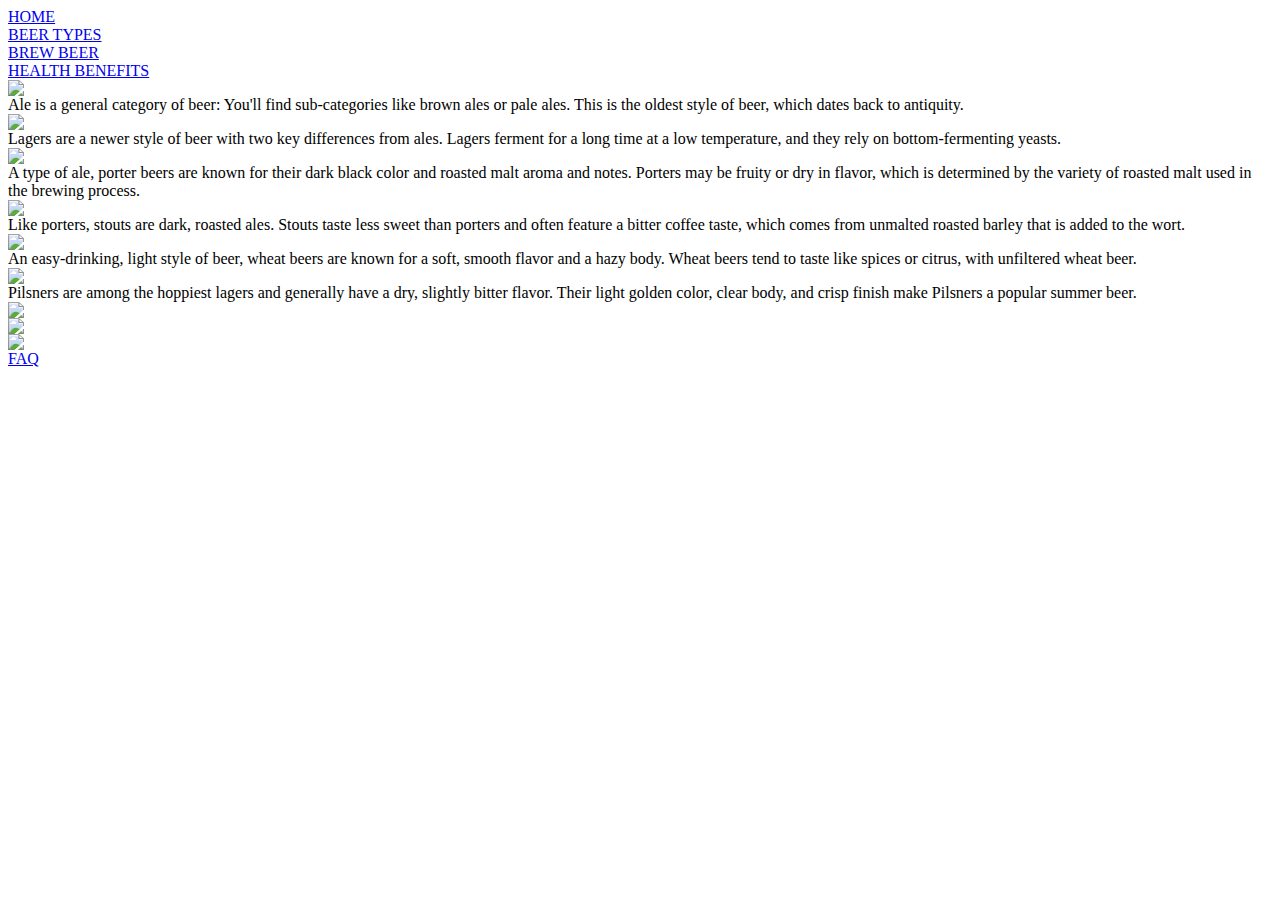
==== beer_types.html @ f66f1f2f "page2" ====
<html>

<head>
    <meta name="viewport" content="width=device-width, initial-scale=1, shrink-to-fit=no">
    <link rel="stylesheet" type="text/css" href="style.css">
    <link href="https://fonts.googleapis.com/css2?family=Open+Sans:ital,wght@0,300;1,800&display=swap" rel="stylesheet">
  
</head>


<body>
<div id="div">
    <div id="div1">
        <div><a href="index.html">HOME</a></div>
        <div class="bold"><a href="beer_types.html">BEER TYPES</a></div>
        <div><a href="brew_beer.html">BREW BEER</a></div>
        <div><a href="health.html">HEALTH BENEFITS</a></div>
    </div>



    <div id="grid1">
        <div id="b1">
            <div><img src="C:\Users\user\projects\masai\sprint-1\resources\ale.jpg" /></div>
            <div>Ale is a general category of beer: You'll find sub-categories like brown ales or pale ales. This is the
                oldest style of beer, which dates back to antiquity. </div>
        </div>
        <div id="b2">
            <div><img src="C:\Users\user\projects\masai\sprint-1\resources\lager.jpg" /></div>
            <div>Lagers are a newer style of beer with two key differences from ales. Lagers ferment for a long time at
                a low temperature, and they rely on bottom-fermenting yeasts. </div>
        </div>
        <div id="b3">
            <div><img src="C:\Users\user\projects\masai\sprint-1\resources\porter.jpg" /></div>
            <div>A type of ale, porter beers are known for their dark black color and roasted malt aroma and notes.
                Porters may be fruity or dry in flavor, which is determined by the variety of roasted malt used in the
                brewing process. </div>
        </div>
        <div id="b4">
            <div><img src="C:\Users\user\projects\masai\sprint-1\resources\stout.jpg" /></div>
            <div>Like porters, stouts are dark, roasted ales. Stouts taste less sweet than porters and often feature a
                bitter coffee taste, which comes from unmalted roasted barley that is added to the wort.
            </div>
        </div>
        <div id="b5">
            <div><img src="C:\Users\user\projects\masai\sprint-1\resources\wheat.jpg" /></div>
            <div>An easy-drinking, light style of beer, wheat beers are known for a soft, smooth flavor and a hazy body.
                Wheat beers tend to taste like spices or citrus, with unfiltered wheat beer. 
            </div>
        </div>
        <div id="b6">
            <div><img src="C:\Users\user\projects\masai\sprint-1\resources\pilsner.jpg" /></div>
            <div>Pilsners are among the hoppiest lagers and generally have a dry, slightly bitter flavor. Their
                light golden color, clear body, and crisp finish make Pilsners a popular summer beer. </div>
        </div>



    </div>
    <div id="div4">
     
         <div><img src="C:\Users\user\projects\masai\sprint-1\resources\icon1.jpg"/></div>
         <div><img src="C:\Users\user\projects\masai\sprint-1\resources\icon2.jpg"/></div>
         <div><img src="C:\Users\user\projects\masai\sprint-1\resources\icon3.jpg"/></div>   <div><a href="faq.html">FAQ</a></div>
        
        
        
        
        
       
    </div>




</div>
</body>

</html>

</html>
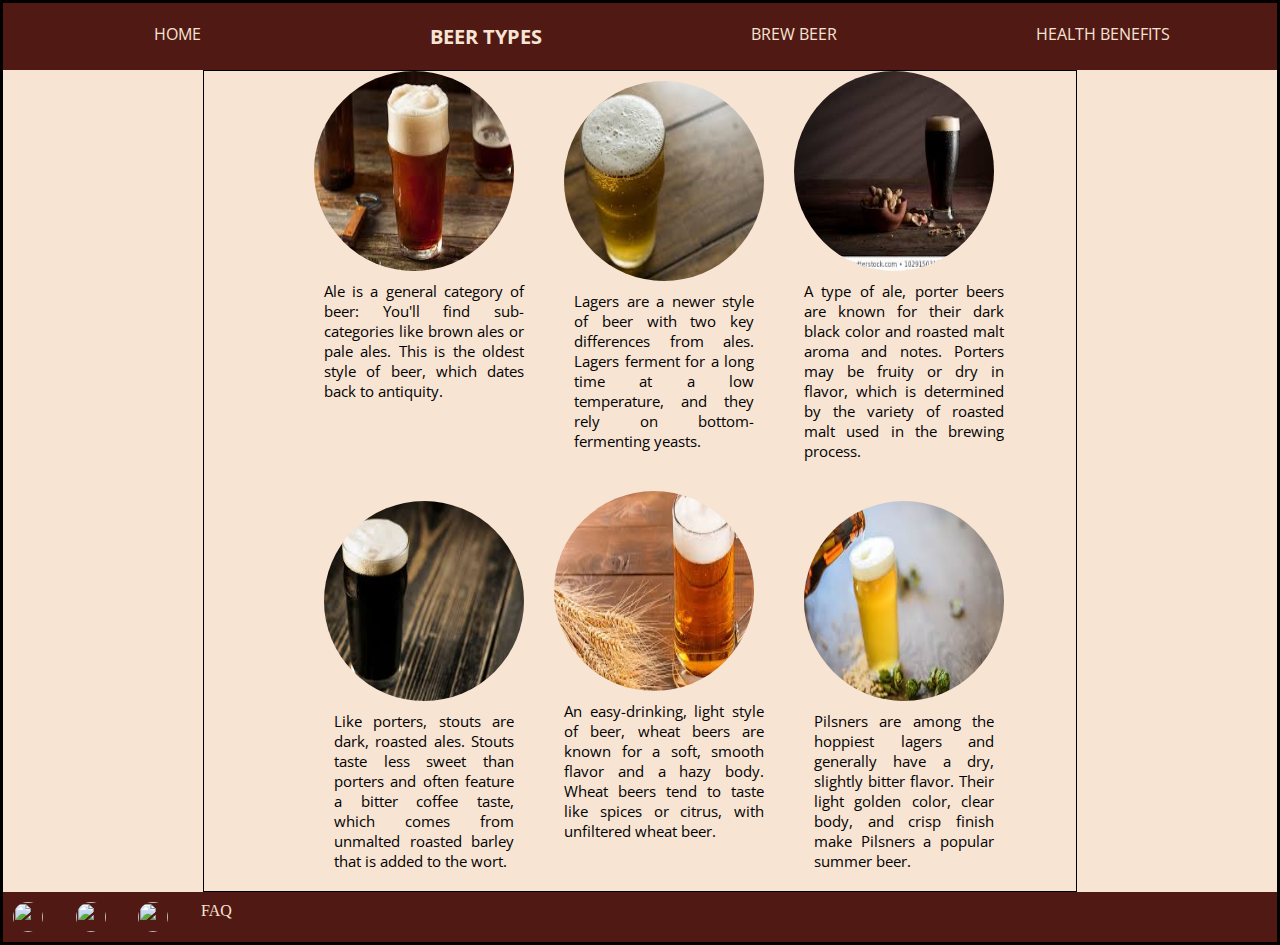
==== commit cd382998: "ver2" ====
--- a/beer_types.html
+++ b/beer_types.html
@@ -21,35 +21,35 @@
 
     <div id="grid1">
         <div id="b1">
-            <div><img src="C:\Users\user\projects\masai\sprint-1\resources\ale.jpg" /></div>
+            <div><img src="resources/ale.jpg" /></div>
             <div>Ale is a general category of beer: You'll find sub-categories like brown ales or pale ales. This is the
                 oldest style of beer, which dates back to antiquity. </div>
         </div>
         <div id="b2">
-            <div><img src="C:\Users\user\projects\masai\sprint-1\resources\lager.jpg" /></div>
+            <div><img src="resources/lager.jpg" /></div>
             <div>Lagers are a newer style of beer with two key differences from ales. Lagers ferment for a long time at
                 a low temperature, and they rely on bottom-fermenting yeasts. </div>
         </div>
         <div id="b3">
-            <div><img src="C:\Users\user\projects\masai\sprint-1\resources\porter.jpg" /></div>
+            <div><img src="resources/porter.jpg" /></div>
             <div>A type of ale, porter beers are known for their dark black color and roasted malt aroma and notes.
                 Porters may be fruity or dry in flavor, which is determined by the variety of roasted malt used in the
                 brewing process. </div>
         </div>
         <div id="b4">
-            <div><img src="C:\Users\user\projects\masai\sprint-1\resources\stout.jpg" /></div>
+            <div><img src="resources/stout.jpg" /></div>
             <div>Like porters, stouts are dark, roasted ales. Stouts taste less sweet than porters and often feature a
                 bitter coffee taste, which comes from unmalted roasted barley that is added to the wort.
             </div>
         </div>
         <div id="b5">
-            <div><img src="C:\Users\user\projects\masai\sprint-1\resources\wheat.jpg" /></div>
+            <div><img src="resources/wheat.jpg" /></div>
             <div>An easy-drinking, light style of beer, wheat beers are known for a soft, smooth flavor and a hazy body.
                 Wheat beers tend to taste like spices or citrus, with unfiltered wheat beer. 
             </div>
         </div>
         <div id="b6">
-            <div><img src="C:\Users\user\projects\masai\sprint-1\resources\pilsner.jpg" /></div>
+            <div><img src="resources/pilsner.jpg" /></div>
             <div>Pilsners are among the hoppiest lagers and generally have a dry, slightly bitter flavor. Their
                 light golden color, clear body, and crisp finish make Pilsners a popular summer beer. </div>
         </div>
@@ -59,9 +59,9 @@
     </div>
     <div id="div4">
      
-         <div><img src="C:\Users\user\projects\masai\sprint-1\resources\icon1.jpg"/></div>
-         <div><img src="C:\Users\user\projects\masai\sprint-1\resources\icon2.jpg"/></div>
-         <div><img src="C:\Users\user\projects\masai\sprint-1\resources\icon3.jpg"/></div>   <div><a href="faq.html">FAQ</a></div>
+        <div><img src="resources/icon1.jpg"/></div>
+        <div><img src="resources/icon2.jpg"/></div>
+        <div><img src="resources/icon3.jpg"/></div>   <div><a href="faq.html">FAQ</a></div>
         
         
         
--- a/style.css
+++ b/style.css
@@ -0,0 +1,517 @@
+@media only screen and (min-width: 600px){ 
+    body{
+        background-color: #F7E4D3;margin: unset;
+    }
+    #div{
+        min-width: 60%;margin: auto;border: solid;
+    }
+    #div1 {
+        display: flex; color: #F7E4D3;  
+         background-color: #511913;font-family: 'Open Sans', sans-serif;padding: 20px;text-align: center;
+    }
+    #div1 div {
+        flex-basis: 25%; 
+
+    }
+    #div1 .bold{
+        font-weight: bolder;font-size: 20px;
+    }
+    a{
+        color: inherit;text-decoration: none;
+    }
+    #div2 {
+        display: flex; color: #F7E4D3; border: solid;
+          
+    }
+    #div2 div {
+        flex-basis: 20%;
+
+    }
+    #div2 div img{
+     
+        background-size: contain;border-radius: 10px;
+
+    }
+    #div3 {
+        display: flex; font-family: 'Open Sans', sans-serif;padding: 50px;text-align:justify;color: #BE8301;font-weight: 500px   ;
+    }
+    
+    #div4 {display: flex; 
+        background-color: #511913;padding: 10px;color: #F7E4D3;
+
+    }
+    #div4 div{
+        flex-basis: 5%; 
+    }
+   
+    #div4b div:nth-child(4){
+        margin-top: 15px 
+
+    }
+   
+    
+   
+    
+    #div4 div img{
+        width: 30px;border-radius: 20px; 
+    }
+    #div4b {clear:both; 
+        background-color: #511913;height: 55px;color: #F7E4D3;
+
+    }
+    #div4b div{
+        margin: 10px 30px 0px 0px;float:left
+    }
+    #div4b div img{
+        width: 30px;border-radius: 20px;max-height:30px; 
+    }
+   
+    
+    
+   
+    #faq div:nth-of-type(2){
+        font-family: 'Open Sans', sans-serif;text-align: justify;overflow-y:scroll;padding:20px 250px;height: 85%;
+
+    }
+    #faq div:nth-of-type(1){
+        text-align: center;font-size: 20px;font-family: 'Open Sans', sans-serif
+    }
+
+    #grid1{
+        display: grid;
+                grid-template-rows: auto;margin: 0px 200px;padding: 0px 110px;
+                grid-template-columns: auto;grid-gap: 20px;
+                border:1px solid black;
+                grid-template: "a b c"
+                "d e f";
+    }
+
+
+   
+    #b1{
+        grid-area: a;
+        
+    }
+    #b2{
+        grid-area: b; 
+        
+    }
+    #b3{
+        grid-area: c; 
+        
+    }
+    #b4{
+        grid-area: d; 
+        
+    }
+    #b5{
+        grid-area: e; 
+        
+    }
+    #b6{
+        grid-area: f; 
+        
+    }
+    
+    #grid1 div div img{
+        width:200px;
+        background-size: contain;border-radius: 100px;height: 200px;
+
+    }
+    #grid1 div:nth-child(even){
+        padding: 10px;  font-family: 'Open Sans', sans-serif;font-size: 15px;max-width: 200px;text-align: justify;
+
+    }
+    .box1{
+        float: left;margin: 10px;width: 40%;padding-left: 100px;
+    }
+    .box1 img{
+        width: 500px;
+    }
+    .box2{
+        float: right;margin: 10px;width: 40%;padding-right: 100px;text-align: justify;overflow-y:scroll;
+        font-family: 'Open Sans', sans-serif;height: 78%;
+    }
+    
+    #heal{
+        background-image: url(resources/heal1.jpg);background-size: contain;height: 100%;
+    }
+    #heal1{
+        display: flex;color: #F7E4D3;  font-family: 'Open Sans', sans-serif;padding: 100px;text-align: center;font-size: 20px; 
+        font-style: italic;
+
+    }
+    #heal1 div{
+        flex-basis: 33%;
+
+    }
+    #heal1 div::nth-of-type(2){
+        visibility: hidden;
+    }
+    #heal1 div:hover{
+        color: lawngreen;
+    }
+    #heal1 div:nth-of-type(1){
+        color:#B2B2B2 ; font-family: 'Open Sans', sans-serif;text-align: center;
+        font-size: 30px;font-weight: bolder;font-style: italic;
+
+    }
+    
+    
+   
+   
+   
+        
+
+
+
+
+
+
+}
+
+@media only screen and (min-width: 768px){ 
+    body{
+        background-color: #F7E4D3;margin: unset;
+    }
+    #div{
+        min-width: 70%;margin: auto;border: solid;
+    }
+    #div1 {
+        display: flex; color: #F7E4D3;  
+         background-color: #511913;font-family: 'Open Sans', sans-serif;padding: 20px;text-align: center;
+    }
+    #div1 div {
+        flex-basis: 25%; 
+
+    }
+    #div1 .bold{
+        font-weight: bolder;font-size: 20px;
+    }
+    a{
+        color: inherit;text-decoration: none;
+    }
+    #div2 {
+        display: flex; color: #F7E4D3; border: solid;
+          
+    }
+    #div2 div {
+        flex-basis: 40%;
+
+    }
+    #div2 div img{
+        width:440px;
+        background-size: contain;border-radius: 50px;
+
+    }
+    #div3 {
+        display: flex; font-family: 'Open Sans', sans-serif;padding: 50px;text-align:justify;color: #BE8301;font-weight: 500px   ;
+    }
+    
+    #div4 {display: flex; 
+        background-color: #511913;padding: 10px;color: #F7E4D3;
+
+    }
+    #div4 div{
+        flex-basis: 5%; 
+    }
+   
+    #div4b div:nth-child(4){
+        margin-top: 15px 
+
+    }
+   
+    
+   
+    
+    #div4 div img{
+        width: 30px;border-radius: 20px; 
+    }
+    #div4b {clear:both; 
+        background-color: #511913;height: 55px;color: #F7E4D3;
+
+    }
+    #div4b div{
+        margin: 10px 30px 0px 0px;float:left
+    }
+    #div4b div img{
+        width: 30px;border-radius: 20px;max-height:30px; 
+    }
+   
+    
+    
+   
+    #faq div:nth-of-type(2){
+        font-family: 'Open Sans', sans-serif;text-align: justify;overflow-y:scroll;padding:20px 250px;height: 85%;
+
+    }
+    #faq div:nth-of-type(1){
+        text-align: center;font-size: 20px;font-family: 'Open Sans', sans-serif
+    }
+
+    #grid1{
+        display: grid;
+                grid-template-rows: auto;margin: 0px 200px;padding: 0px 110px;
+                grid-template-columns: auto;grid-gap: 20px;
+                border:1px solid black;
+                grid-template: "a b c"
+                "d e f";
+    }
+
+
+   
+    #b1{
+        grid-area: a;
+        
+    }
+    #b2{
+        grid-area: b; 
+        
+    }
+    #b3{
+        grid-area: c; 
+        
+    }
+    #b4{
+        grid-area: d; 
+        
+    }
+    #b5{
+        grid-area: e; 
+        
+    }
+    #b6{
+        grid-area: f; 
+        
+    }
+    
+    #grid1 div div img{
+        width:200px;
+        background-size: contain;border-radius: 100px;height: 200px;
+
+    }
+    #grid1 div:nth-child(even){
+        padding: 10px;  font-family: 'Open Sans', sans-serif;font-size: 15px;max-width: 200px;text-align: justify;
+
+    }
+    .box1{
+        float: left;margin: 10px;width: 40%;padding-left: 100px;
+    }
+    .box1 img{
+        width: 500px;
+    }
+    .box2{
+        float: right;margin: 10px;width: 40%;padding-right: 100px;text-align: justify;overflow-y:scroll;
+        font-family: 'Open Sans', sans-serif;height: 78%;
+    }
+    
+    #heal{
+        background-image: url(resources/heal1.jpg);background-size: contain;height: 100%;
+    }
+    #heal1{
+        display: flex;color: #F7E4D3;  font-family: 'Open Sans', sans-serif;padding: 100px;text-align: center;font-size: 20px; 
+        font-style: italic;
+
+    }
+    #heal1 div{
+        flex-basis: 33%;
+
+    }
+    #heal1 div::nth-of-type(2){
+        visibility: hidden;
+    }
+    #heal1 div:hover{
+        color: lawngreen;
+    }
+    #heal1 div:nth-of-type(1){
+        color:#B2B2B2 ; font-family: 'Open Sans', sans-serif;text-align: center;
+        font-size: 30px;font-weight: bolder;font-style: italic;
+
+    }
+    
+    
+   
+   
+   
+        
+
+
+
+
+
+
+}
+
+
+
+    @media only screen and (min-width: 992px) {
+    body{
+        background-color: #F7E4D3;margin: unset;
+    }
+    #div{
+        min-width: 90%;margin: auto;border: solid;
+    }
+    #div1 {
+        display: flex; color: #F7E4D3;  
+         background-color: #511913;font-family: 'Open Sans', sans-serif;padding: 20px;text-align: center;
+    }
+    #div1 div {
+        flex-basis: 25%; 
+
+    }
+    #div1 .bold{
+        font-weight: bolder;font-size: 20px;
+    }
+    a{
+        color: inherit;text-decoration: none;
+    }
+    #div2 {
+        display: flex; color: #F7E4D3; border: solid;
+          
+    }
+    #div2 div {
+        flex-basis: 40%;
+
+    }
+    #div2 div img{
+        width:440px;
+        background-size: contain;border-radius: 50px;
+
+    }
+    #div3 {
+        display: flex; font-family: 'Open Sans', sans-serif;padding: 50px;text-align:justify;color: #BE8301;font-weight: 500px   ;
+    }
+    
+    #div4 {display: flex; 
+        background-color: #511913;padding: 10px;color: #F7E4D3;
+
+    }
+    #div4 div{
+        flex-basis: 5%; 
+    }
+   
+    #div4b div:nth-child(4){
+        margin-top: 15px 
+
+    }
+   
+    
+   
+    
+    #div4 div img{
+        width: 30px;border-radius: 20px; 
+    }
+    #div4b {clear:both; 
+        background-color: #511913;height: 55px;color: #F7E4D3;
+
+    }
+    #div4b div{
+        margin: 10px 30px 0px 0px;float:left
+    }
+    #div4b div img{
+        width: 30px;border-radius: 20px;max-height:30px; 
+    }
+   
+    
+    
+   
+    #faq div:nth-of-type(2){
+        font-family: 'Open Sans', sans-serif;text-align: justify;overflow-y:scroll;padding:20px 250px;height: 85%;
+
+    }
+    #faq div:nth-of-type(1){
+        text-align: center;font-size: 20px;font-family: 'Open Sans', sans-serif
+    }
+
+    #grid1{
+        display: grid;
+                grid-template-rows: auto;margin: 0px 200px;padding: 0px 110px;
+                grid-template-columns: auto;grid-gap: 20px;
+                border:1px solid black;
+                grid-template: "a b c"
+                "d e f";
+    }
+
+
+   
+    #b1{
+        grid-area: a;
+        
+    }
+    #b2{
+        grid-area: b; 
+        
+    }
+    #b3{
+        grid-area: c; 
+        
+    }
+    #b4{
+        grid-area: d; 
+        
+    }
+    #b5{
+        grid-area: e; 
+        
+    }
+    #b6{
+        grid-area: f; 
+        
+    }
+    
+    #grid1 div div img{
+        width:200px;
+        background-size: contain;border-radius: 100px;height: 200px;
+
+    }
+    #grid1 div:nth-child(even){
+        padding: 10px;  font-family: 'Open Sans', sans-serif;font-size: 15px;max-width: 200px;text-align: justify;
+
+    }
+    .box1{
+        float: left;margin: 10px;width: 40%;padding-left: 100px;
+    }
+    .box1 img{
+        width: 500px;
+    }
+    .box2{
+        float: right;margin: 10px;width: 40%;padding-right: 100px;text-align: justify;overflow-y:scroll;
+        font-family: 'Open Sans', sans-serif;height: 78%;
+    }
+    
+    #heal{
+        background-image: url(resources/heal1.jpg);background-size: contain;height: 100%;
+    }
+    #heal1{
+        display: flex;color: #F7E4D3;  font-family: 'Open Sans', sans-serif;padding: 100px;text-align: center;font-size: 20px; 
+        font-style: italic;
+
+    }
+    #heal1 div{
+        flex-basis: 33%;
+
+    }
+    #heal1 div::nth-of-type(2){
+        visibility: hidden;
+    }
+    #heal1 div:hover{
+        color: lawngreen;
+    }
+    #heal1 div:nth-of-type(1){
+        color:#B2B2B2 ; font-family: 'Open Sans', sans-serif;text-align: center;
+        font-size: 30px;font-weight: bolder;font-style: italic;
+
+    }
+    
+    
+   
+   
+   
+        
+
+
+
+
+
+
+}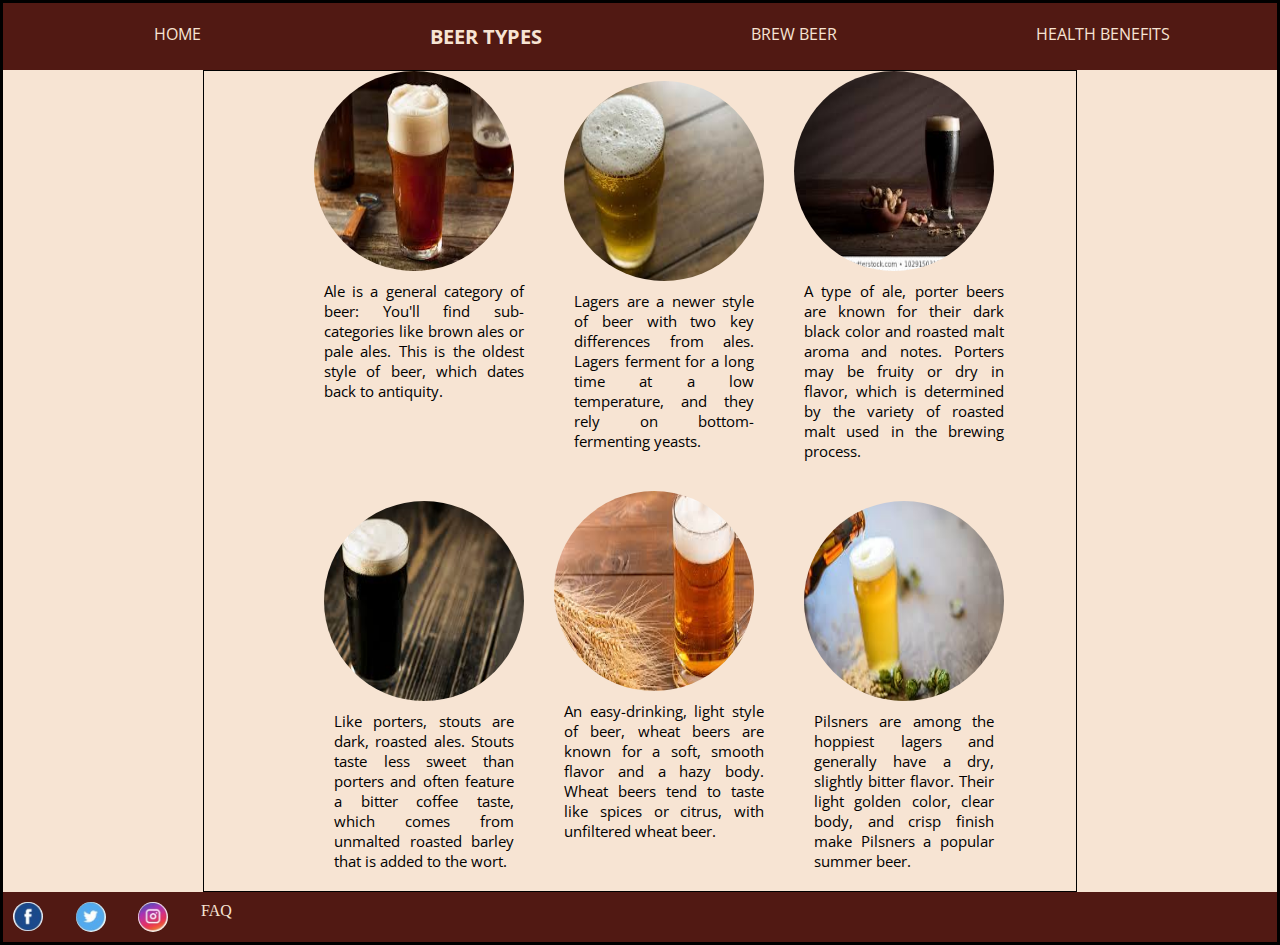
==== commit e642532a: "ver3" ====
--- a/beer_types.html
+++ b/beer_types.html
@@ -59,10 +59,9 @@
     </div>
     <div id="div4">
      
-        <div><img src="resources/icon1.jpg"/></div>
-        <div><img src="resources/icon2.jpg"/></div>
-        <div><img src="resources/icon3.jpg"/></div>   <div><a href="faq.html">FAQ</a></div>
-        
+        <div><img src="resources/icon1.JPG"/></div>
+        <div><img src="resources/icon2.JPG"/></div>
+        <div><img src="resources/icon3.JPG"/></div>   <div><a href="faq.html">FAQ</a></div>
         
         
         
--- a/style.css
+++ b/style.css
@@ -134,7 +134,7 @@
     }
     
     #heal{
-        background-image: url(resources/heal1.jpg);background-size: contain;height: 100%;
+        background-image: url(/resources/heal1.jpg);background-size: contain;height: 100%;
     }
     #heal1{
         display: flex;color: #F7E4D3;  font-family: 'Open Sans', sans-serif;padding: 100px;text-align: center;font-size: 20px; 
@@ -306,7 +306,7 @@
     }
     
     #heal{
-        background-image: url(resources/heal1.jpg);background-size: contain;height: 100%;
+        background-image: url(/resources/heal1.jpg);background-size: contain;height: 100%;
     }
     #heal1{
         display: flex;color: #F7E4D3;  font-family: 'Open Sans', sans-serif;padding: 100px;text-align: center;font-size: 20px; 
@@ -480,7 +480,7 @@
     }
     
     #heal{
-        background-image: url(resources/heal1.jpg);background-size: contain;height: 100%;
+        background-image: url(/resources/heal1.jpg);background-size: contain;height: 100%;
     }
     #heal1{
         display: flex;color: #F7E4D3;  font-family: 'Open Sans', sans-serif;padding: 100px;text-align: center;font-size: 20px; 
@@ -514,4 +514,4 @@
 
 
 
-}+}
